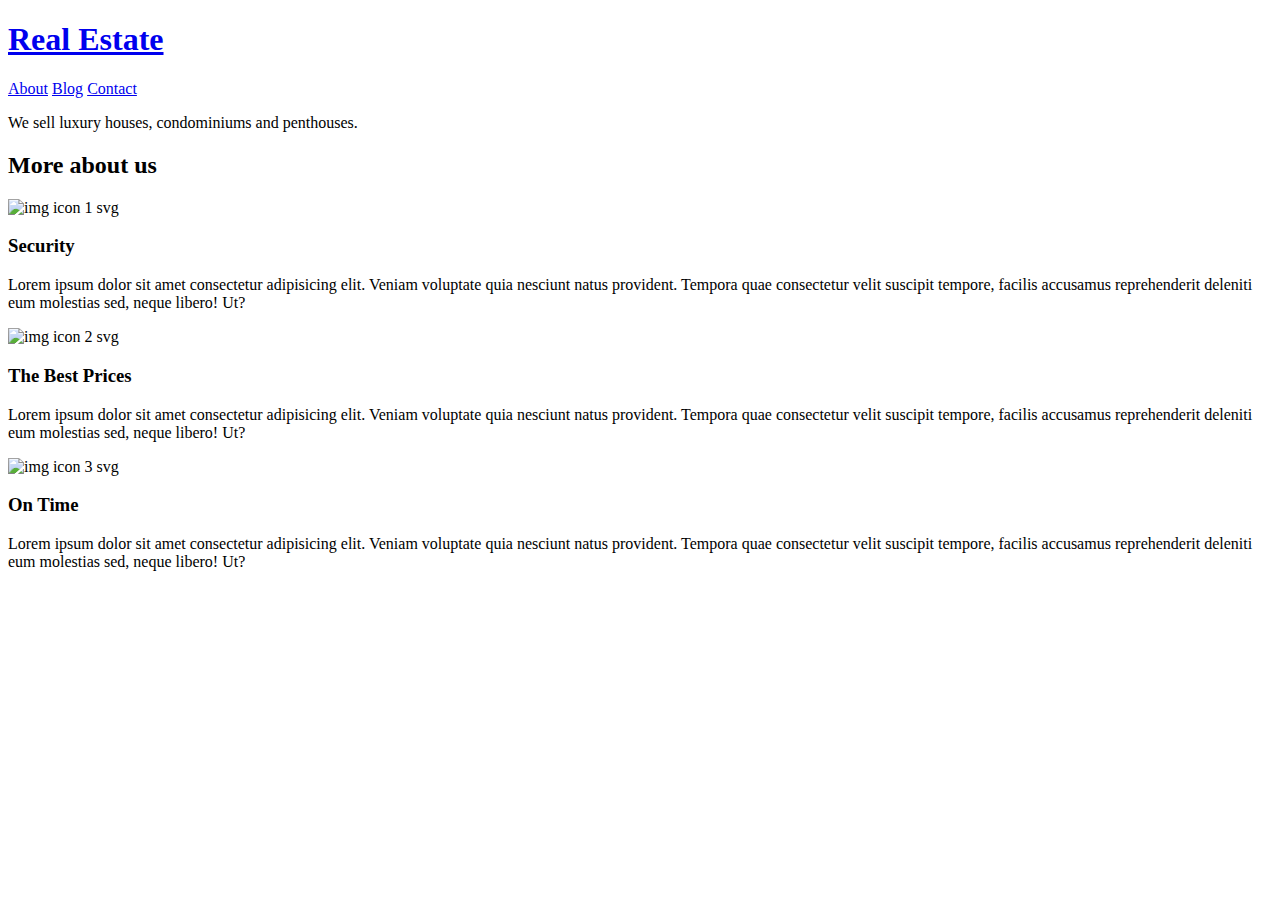
==== index.html @ 9cea571f "Add files via upload" ====
<!DOCTYPE html>
<html lang="en">
<head>
    <meta charset="UTF-8">
    <meta name="viewport" content="width=device-width, initial-scale=1.0">
    <link rel="stylesheet" href="styles/mystyles.css">
    <title>Document</title>
</head>
<body>
    <header class="header-container">
        <div class="header-flex container">
            <div class="header-bar">
                <a href="index.html"><h1>Real Estate</h1></a>

                <nav>
                    <a href="about.html">About</a>
                    <a href="blog.html">Blog</a>
                    <a href="contact.html">Contact</a>
                </nav>
            </div>

            <div class="header-text">
                <p>We sell luxury houses, condominiums and penthouses.</p>
            </div>
        </div>
    </header>

    <main>
        <h2>More about us</h2>

        <div>
            <img src="/img/icon1.svg" alt="img icon 1 svg">
            <h3>Security</h3>
            <p>Lorem ipsum dolor sit amet consectetur adipisicing elit. Veniam voluptate quia nesciunt natus provident. Tempora quae consectetur velit suscipit tempore, facilis accusamus reprehenderit deleniti eum molestias sed, neque libero! Ut?</p>
        </div>
        <div>
            <img src="/img/icon2.svg" alt="img icon 2 svg">
            <h3>The Best Prices</h3>
            <p>Lorem ipsum dolor sit amet consectetur adipisicing elit. Veniam voluptate quia nesciunt natus provident. Tempora quae consectetur velit suscipit tempore, facilis accusamus reprehenderit deleniti eum molestias sed, neque libero! Ut?</p>
        </div>
        <div>
            <img src="/img/icon3.svg" alt="img icon 3 svg">
            <h3>On Time</h3>
            <p>Lorem ipsum dolor sit amet consectetur adipisicing elit. Veniam voluptate quia nesciunt natus provident. Tempora quae consectetur velit suscipit tempore, facilis accusamus reprehenderit deleniti eum molestias sed, neque libero! Ut?</p>
        </div>
    </main>
</body>
</html>
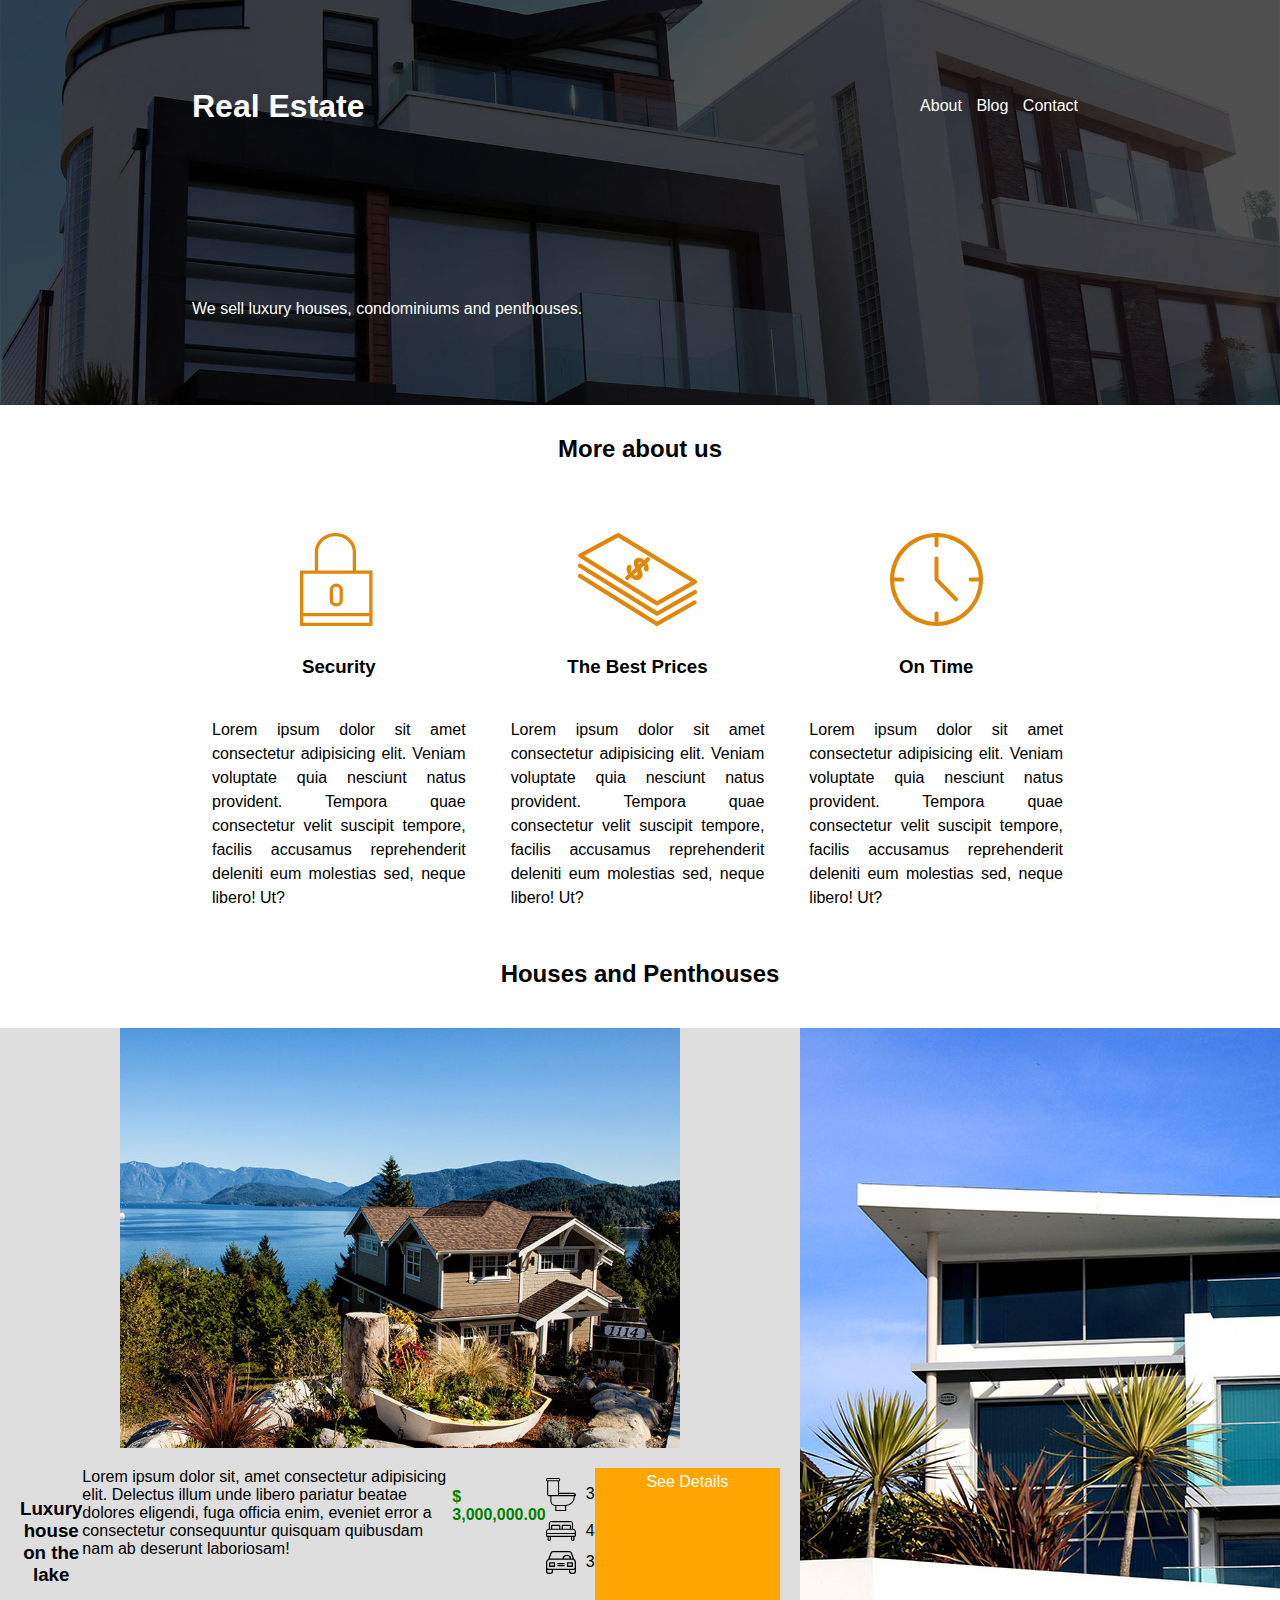
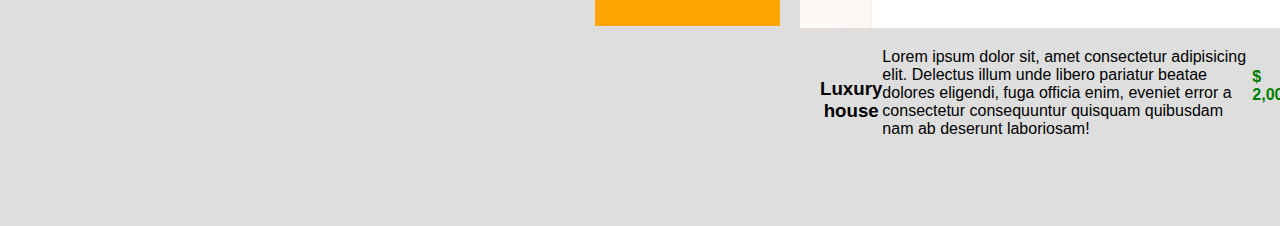
==== commit 3604f6a1: "Add files via upload" ====
--- a/index.html
+++ b/index.html
@@ -27,21 +27,104 @@
 
     <main>
         <h2>More about us</h2>
+        <div class="about-us-container container">
+            <div class="about-item">
+                <img src="/img/icon1.svg" alt="img icon 1 svg">
+                <h3>Security</h3>
+                <p>Lorem ipsum dolor sit amet consectetur adipisicing elit. Veniam voluptate quia nesciunt natus provident. Tempora quae consectetur velit suscipit tempore, facilis accusamus reprehenderit deleniti eum molestias sed, neque libero! Ut?</p>
+            </div>
+            <div class="about-item">
+                <img src="/img/icon2.svg" alt="img icon 2 svg">
+                <h3>The Best Prices</h3>
+                <p>Lorem ipsum dolor sit amet consectetur adipisicing elit. Veniam voluptate quia nesciunt natus provident. Tempora quae consectetur velit suscipit tempore, facilis accusamus reprehenderit deleniti eum molestias sed, neque libero! Ut?</p>
+            </div>
+            <div class="about-item">
+                <img src="/img/icon3.svg" alt="img icon 3 svg">
+                <h3>On Time</h3>
+                <p>Lorem ipsum dolor sit amet consectetur adipisicing elit. Veniam voluptate quia nesciunt natus provident. Tempora quae consectetur velit suscipit tempore, facilis accusamus reprehenderit deleniti eum molestias sed, neque libero! Ut?</p>
+            </div>
+        </div>
 
-        <div>
-            <img src="/img/icon1.svg" alt="img icon 1 svg">
-            <h3>Security</h3>
-            <p>Lorem ipsum dolor sit amet consectetur adipisicing elit. Veniam voluptate quia nesciunt natus provident. Tempora quae consectetur velit suscipit tempore, facilis accusamus reprehenderit deleniti eum molestias sed, neque libero! Ut?</p>
-        </div>
-        <div>
-            <img src="/img/icon2.svg" alt="img icon 2 svg">
-            <h3>The Best Prices</h3>
-            <p>Lorem ipsum dolor sit amet consectetur adipisicing elit. Veniam voluptate quia nesciunt natus provident. Tempora quae consectetur velit suscipit tempore, facilis accusamus reprehenderit deleniti eum molestias sed, neque libero! Ut?</p>
-        </div>
-        <div>
-            <img src="/img/icon3.svg" alt="img icon 3 svg">
-            <h3>On Time</h3>
-            <p>Lorem ipsum dolor sit amet consectetur adipisicing elit. Veniam voluptate quia nesciunt natus provident. Tempora quae consectetur velit suscipit tempore, facilis accusamus reprehenderit deleniti eum molestias sed, neque libero! Ut?</p>
+        <h2>Houses and Penthouses</h2>
+        <div class="about-us-container">
+            <div class="an-item">
+                <div class="an-item-img container">
+                    <img src="/img/announcement1.jpg" alt="img announcement 1">
+                </div>
+                <div class="an-item-text">
+                    <h3>Luxury house on the lake</h3>
+                    <p>Lorem ipsum dolor sit, amet consectetur adipisicing elit. Delectus illum unde libero pariatur beatae dolores eligendi, fuga officia enim, eveniet error a consectetur consequuntur quisquam quibusdam nam ab deserunt laboriosam!
+                    </p>
+                    <p class="price">$ 3,000,000.00</p>
+                    <ul>
+                        <li class="icons">
+                            <img src="/img/icon_wc.svg" alt="img icon wc">
+                            <p>3</p>
+                        </li>
+                        <li class="icons">
+                            <img src="/img/icon_room.svg" alt="img icon room">
+                            <p>4</p>
+                        </li>
+                        <li class="icons">
+                            <img src="/img/icon_parking.svg" alt="img icon parking">
+                            <p>3</p>
+                        </li>
+                    </ul>
+                    <a class="btn-details" href="#">See Details</a>
+                </div>
+            </div>
+            <div class="an-item">
+                <div class="an-item-img">
+                    <img src="/img/announcement2.jpg" alt="img announcement 2">
+                </div>
+                <div class="an-item-text">
+                    <h3>Luxury house</h3>
+                    <p>Lorem ipsum dolor sit, amet consectetur adipisicing elit. Delectus illum unde libero pariatur beatae dolores eligendi, fuga officia enim, eveniet error a consectetur consequuntur quisquam quibusdam nam ab deserunt laboriosam!
+                    </p>
+                    <p class="price">$ 2,000,000.00</p>
+                    <ul>
+                        <li class="icons">
+                            <img src="/img/icon_wc.svg" alt="img icon wc">
+                            <p>2</p>
+                        </li>
+                        <li class="icons">
+                            <img src="/img/icon_room.svg" alt="img icon room">
+                            <p>3</p>
+                        </li>
+                        <li class="icons">
+                            <img src="/img/icon_parking.svg" alt="img icon parking">
+                            <p>2</p>
+                        </li>
+                    </ul>
+                    <a class="btn-details" href="#">See Details</a>
+                </div>
+            </div>
+            <div class="an-item">
+                <div class="an-item-img">
+                    <img src="/img/announcement3.jpg" alt="img announcement 3">
+                </div>
+                <div class="an-item-text">
+                    <h3>Luxury house with a pool</h3>
+                    <p>Lorem ipsum dolor sit, amet consectetur adipisicing elit. Delectus illum unde libero pariatur beatae dolores eligendi, fuga officia enim, eveniet error a consectetur consequuntur quisquam quibusdam nam ab deserunt laboriosam!
+                    </p>
+                    <p class="price">$ 4,000,000.00</p>
+                    <ul>
+                        <li class="icons">
+                            <img src="/img/icon_wc.svg" alt="img icon wc">
+                            <p>4</p>
+                        </li>
+                        <li class="icons">
+                            <img src="/img/icon_room.svg" alt="img icon room">
+                            <p>5</p>
+                        </li>
+                        <li class="icons">
+                            <img src="/img/icon_parking.svg" alt="img icon parking">
+                            <p>4</p>
+                        </li>
+                    </ul>
+                    <a class="btn-details" href="#">See Details</a>
+                </div>
+            </div>
         </div>
     </main>
 </body>
--- a/styles/mystyles.css
+++ b/styles/mystyles.css
@@ -0,0 +1,125 @@
+/*global*/
+*{
+    padding: 0;
+    margin: 0;
+}
+body{
+    font-family: arial;
+}
+a{
+    text-decoration: none;
+}
+h2,h3{
+    text-align: center;
+    padding-bottom: 20px;
+    padding-top: 10px;
+    margin: 20px auto;
+}
+/*utilities*/
+.container{
+    width: 70%;
+    margin-left: auto;
+    margin-right: auto;
+}
+/*header*/
+.header-container{
+    background-image: url(../img/header.jpg);
+    height: 45vh;
+    background-position: center center;
+    background-size: cover;
+}
+.header-flex{
+    display: flex;
+    flex-direction: column;
+    justify-content: space-around;
+    height: 45vh;
+
+}
+.header-bar{
+    display: flex;
+    justify-content: space-between;
+    align-items: center;
+}
+.header-bar a{
+    color: white;
+    margin-right: 10px;
+}
+.header-text{
+    color: white;
+}
+/*about-us-container*/
+.about-us-container{
+    display: flex;
+    max-width: 100%;
+}
+.about-item{
+    padding: 10px;
+    margin-right: 5px;
+}
+.about-item p{
+    text-align: justify;
+    line-height: 1.5;
+    margin: 10px;
+}
+.about-item img{
+    display: block;
+    margin: 20px auto;
+}
+/*styles*/
+.flex-container{
+    display: flex;
+    flex-direction: row;
+    justify-content: center;
+    align-items: center;
+    height: 300px;
+    background-color: lightgray;
+}
+.flex-child{
+    background-color: green;
+    border: 1px solid yellowgreen;
+    padding: 5px;
+}
+/*announcements*/
+
+.an-item{
+    background-color: #dedede;
+    display: flex;
+    flex-direction: column;
+    max-width: 100%;
+}
+.an-item-img{
+    max-width: 100%;
+    display: flex;
+    flex-direction: column;
+}
+.an-item-text{
+    padding: 20px;
+    display: flex;
+    flex-direction: row;
+    max-width: 100%;
+}
+.price{
+    color: green;
+    font-weight: 700;
+    margin: 20px 0;
+}
+ul li{
+    list-style-type: none;
+}
+.icons{
+    display: flex;
+    align-items: center;
+    margin: 10px auto;
+}
+.icons img{
+    width: 30px;
+    margin-right: 10px;
+}
+.btn-details{
+    display: block;
+    color: white;
+    background-color: orange;
+    padding: 5px;
+    width: 100%;
+    text-align: center;
+}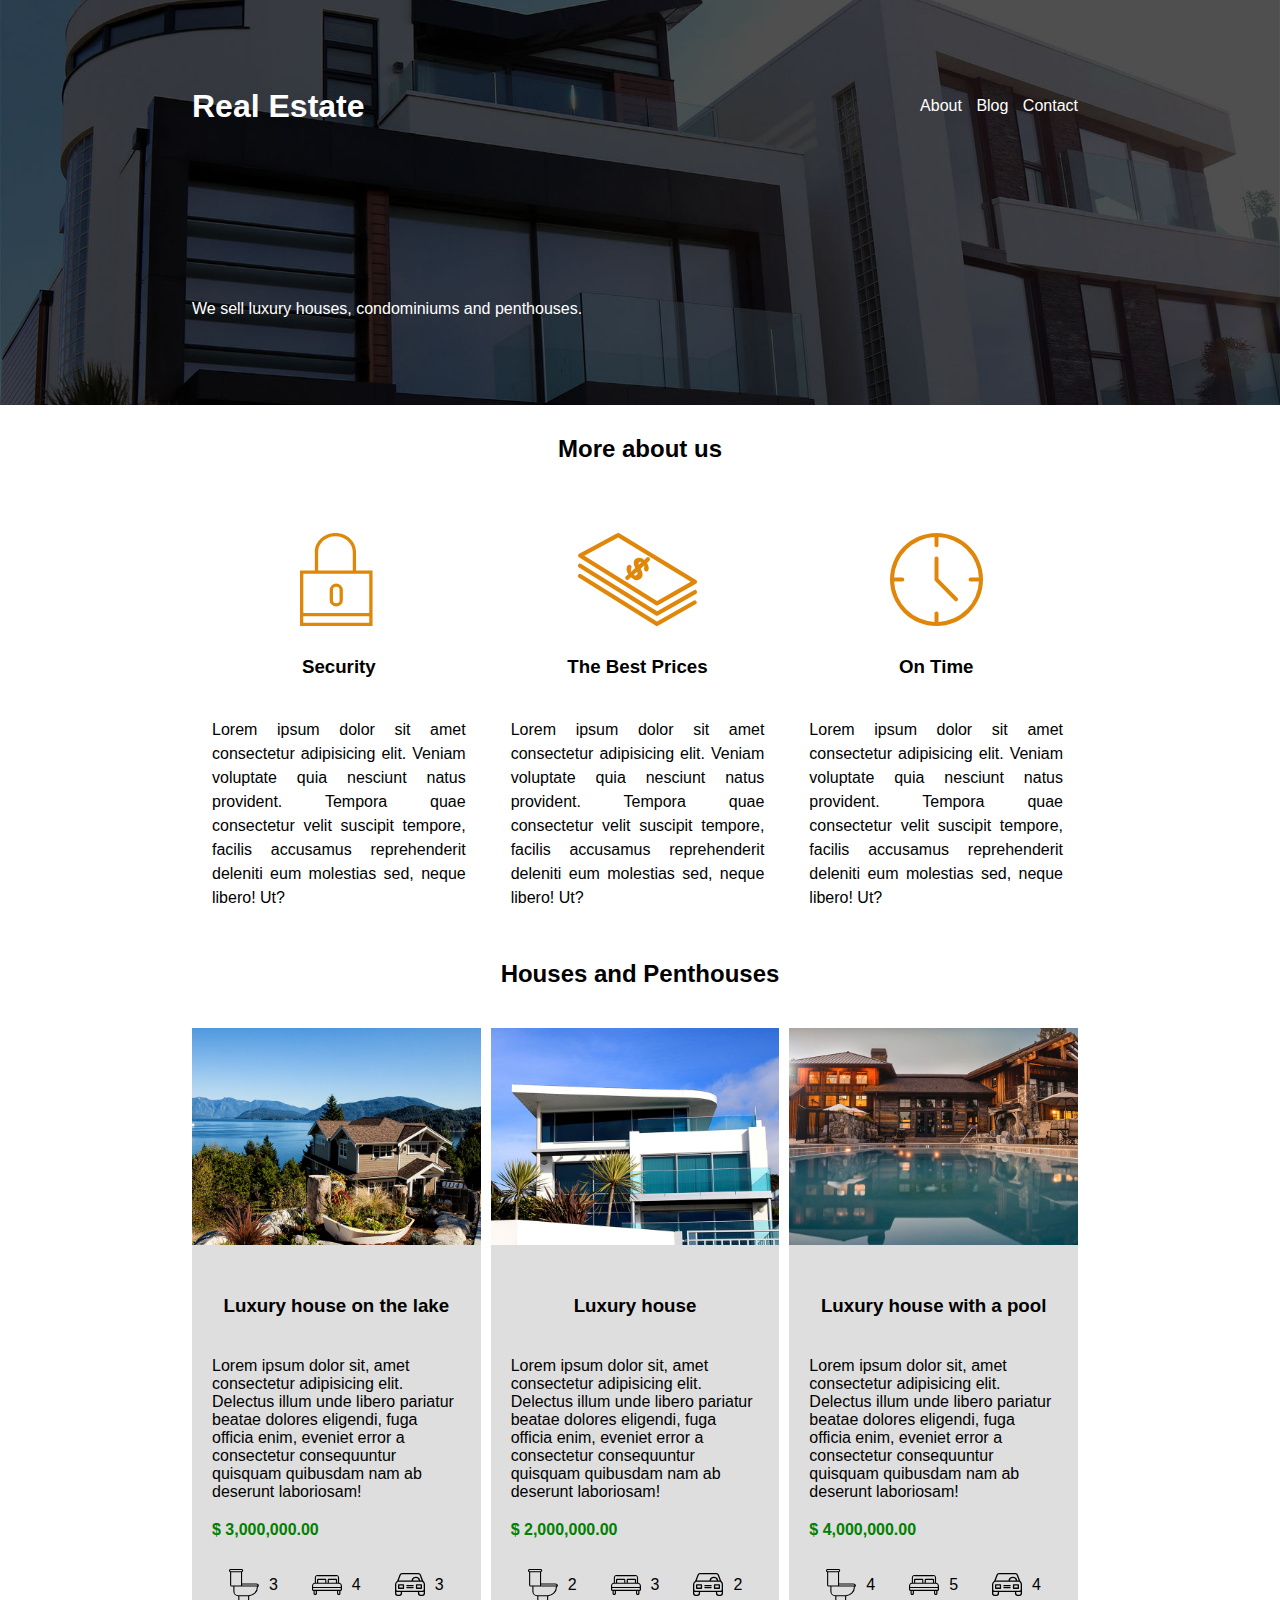
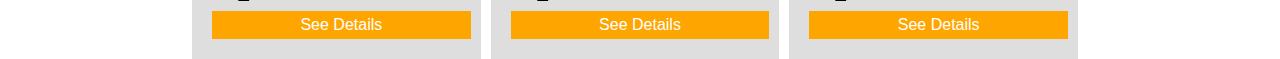
==== commit 05ccb72b: "Add files via upload" ====
--- a/index.html
+++ b/index.html
@@ -46,9 +46,9 @@
         </div>
 
         <h2>Houses and Penthouses</h2>
-        <div class="about-us-container">
+        <div class="about-us-container container">
             <div class="an-item">
-                <div class="an-item-img container">
+                <div class="an-item-img ">
                     <img src="/img/announcement1.jpg" alt="img announcement 1">
                 </div>
                 <div class="an-item-text">
--- a/styles/mystyles.css
+++ b/styles/mystyles.css
@@ -14,6 +14,9 @@
     padding-bottom: 20px;
     padding-top: 10px;
     margin: 20px auto;
+}
+img{
+    max-width: 100%;
 }
 /*utilities*/
 .container{
@@ -85,23 +88,24 @@
     background-color: #dedede;
     display: flex;
     flex-direction: column;
-    max-width: 100%;
+    margin-right: 10px;
 }
 .an-item-img{
-    max-width: 100%;
     display: flex;
     flex-direction: column;
 }
 .an-item-text{
     padding: 20px;
-    display: flex;
-    flex-direction: row;
-    max-width: 100%;
 }
 .price{
     color: green;
     font-weight: 700;
     margin: 20px 0;
+}
+ul{
+    display: flex;
+    flex-direction: row;
+    justify-content: flex-start;
 }
 ul li{
     list-style-type: none;
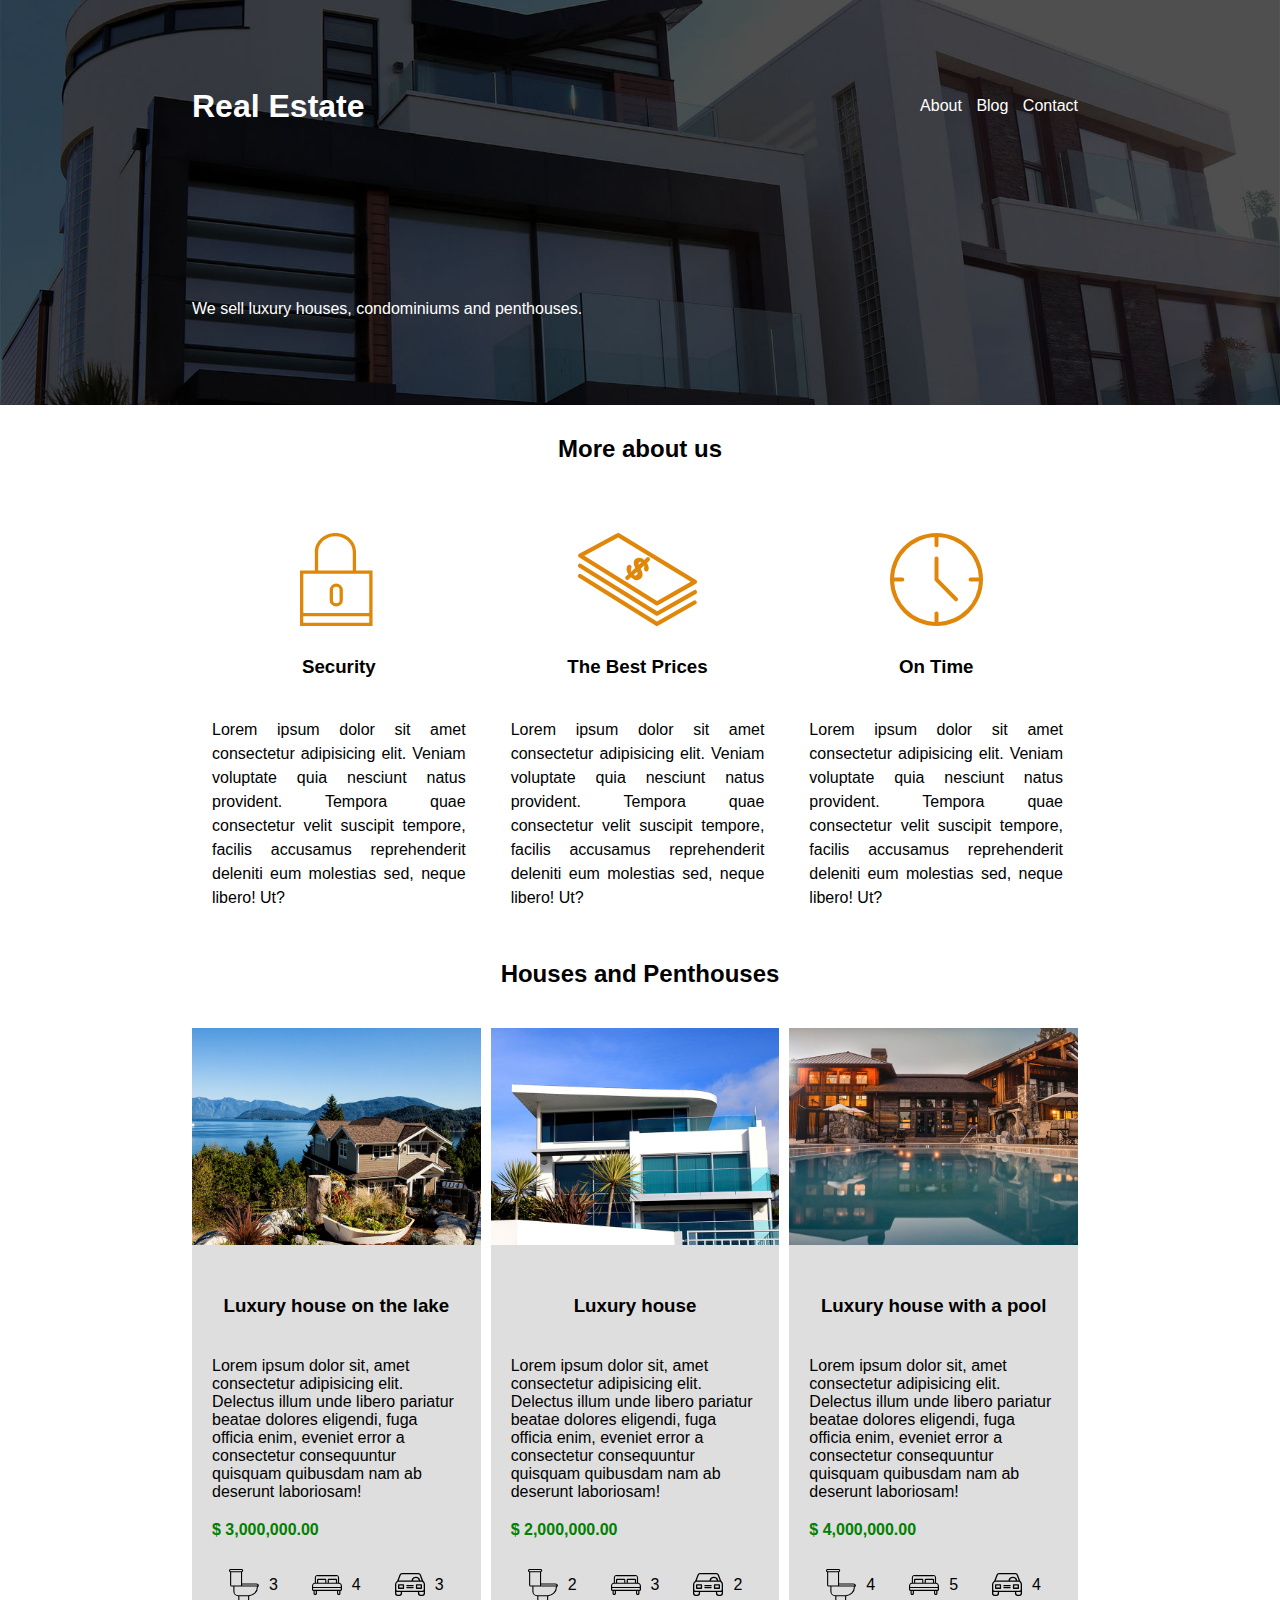
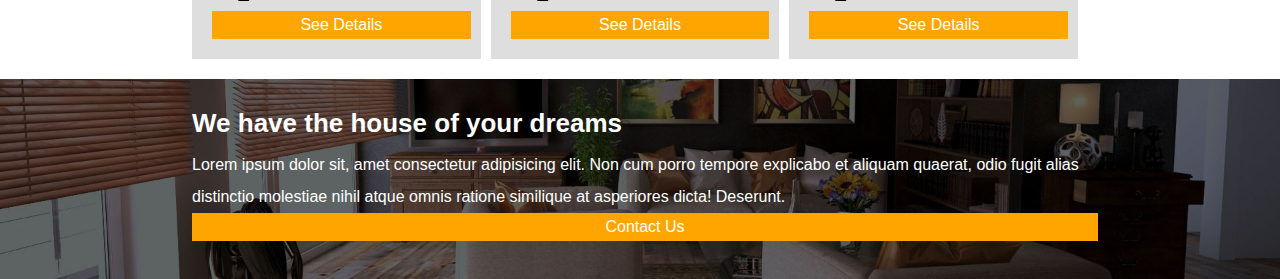
==== commit de6b8f20: "Add files via upload" ====
--- a/index.html
+++ b/index.html
@@ -4,7 +4,7 @@
     <meta charset="UTF-8">
     <meta name="viewport" content="width=device-width, initial-scale=1.0">
     <link rel="stylesheet" href="styles/mystyles.css">
-    <title>Document</title>
+    <title>Index</title>
 </head>
 <body>
     <header class="header-container">
@@ -127,5 +127,12 @@
             </div>
         </div>
     </main>
+    <footer class="footer-container">
+        <div class="container">
+            <p class="title">We have the house of your dreams</p>
+            <p class="description">Lorem ipsum dolor sit, amet consectetur adipisicing elit. Non cum porro tempore explicabo et aliquam quaerat, odio fugit alias distinctio molestiae nihil atque omnis ratione similique at asperiores dicta! Deserunt.</p>
+            <a class="btn-details" href="contact.html">Contact Us</a>
+        </div>
+    </footer>
 </body>
 </html>--- a/styles/mystyles.css
+++ b/styles/mystyles.css
@@ -1,4 +1,5 @@
 /*global*/
+
 *{
     padding: 0;
     margin: 0;
@@ -18,13 +19,17 @@
 img{
     max-width: 100%;
 }
+
 /*utilities*/
+
 .container{
     width: 70%;
     margin-left: auto;
     margin-right: auto;
 }
+
 /*header*/
+
 .header-container{
     background-image: url(../img/header.jpg);
     height: 45vh;
@@ -50,7 +55,9 @@
 .header-text{
     color: white;
 }
+
 /*about-us-container*/
+
 .about-us-container{
     display: flex;
     max-width: 100%;
@@ -68,7 +75,9 @@
     display: block;
     margin: 20px auto;
 }
+
 /*styles*/
+
 .flex-container{
     display: flex;
     flex-direction: row;
@@ -82,6 +91,7 @@
     border: 1px solid yellowgreen;
     padding: 5px;
 }
+
 /*announcements*/
 
 .an-item{
@@ -126,4 +136,81 @@
     padding: 5px;
     width: 100%;
     text-align: center;
+}
+
+/*footer*/
+
+.footer-container{
+    background-image: url(../img/encuentra.jpg);
+    height: 20vh;
+    background-position: center center;
+    background-size: cover;
+    display: flex;
+    flex-direction:column;
+    justify-content: center;
+    margin-top: 20px;
+    padding-bottom: 20px;
+}
+.title{
+    font-weight: 700;
+    font-size: 26px;
+    color: white;
+    align-items: center;
+    justify-content: center;
+    line-height: 2;
+}
+.description{
+    color: white;
+    line-height: 2;
+}
+
+/*contact*/
+
+.contact-header{
+    background-color: #222222;
+}
+.contact-header .header-flex{
+    height: 10vh;
+}
+
+.form-control{
+    margin: 10px;
+}
+
+.form-control input, .form-control textarea, .form-control select{
+    width: 100%;
+    background-color: rgb(200, 200, 200);
+    border: none;
+    padding: 5px;
+    border-radius: 5px;
+}
+
+.form-control label, legend{
+    text-transform: uppercase;
+    letter-spacing: 3px;
+    font-size: 14px;
+    font-weight: 700;
+}
+
+fieldset{
+    padding: 10px;
+}
+
+.btn-form{
+    background-color: green;
+    color: white;
+    padding: 10px;
+    margin: 10px;
+    letter-spacing: 3px;
+    text-transform: uppercase;
+    font-weight: 700;
+    border: none;
+    border-radius: 5px;
+}
+
+.form-details{
+    text-align: center;
+    font-size: 20px;
+    margin: 20px auto;
+
 }